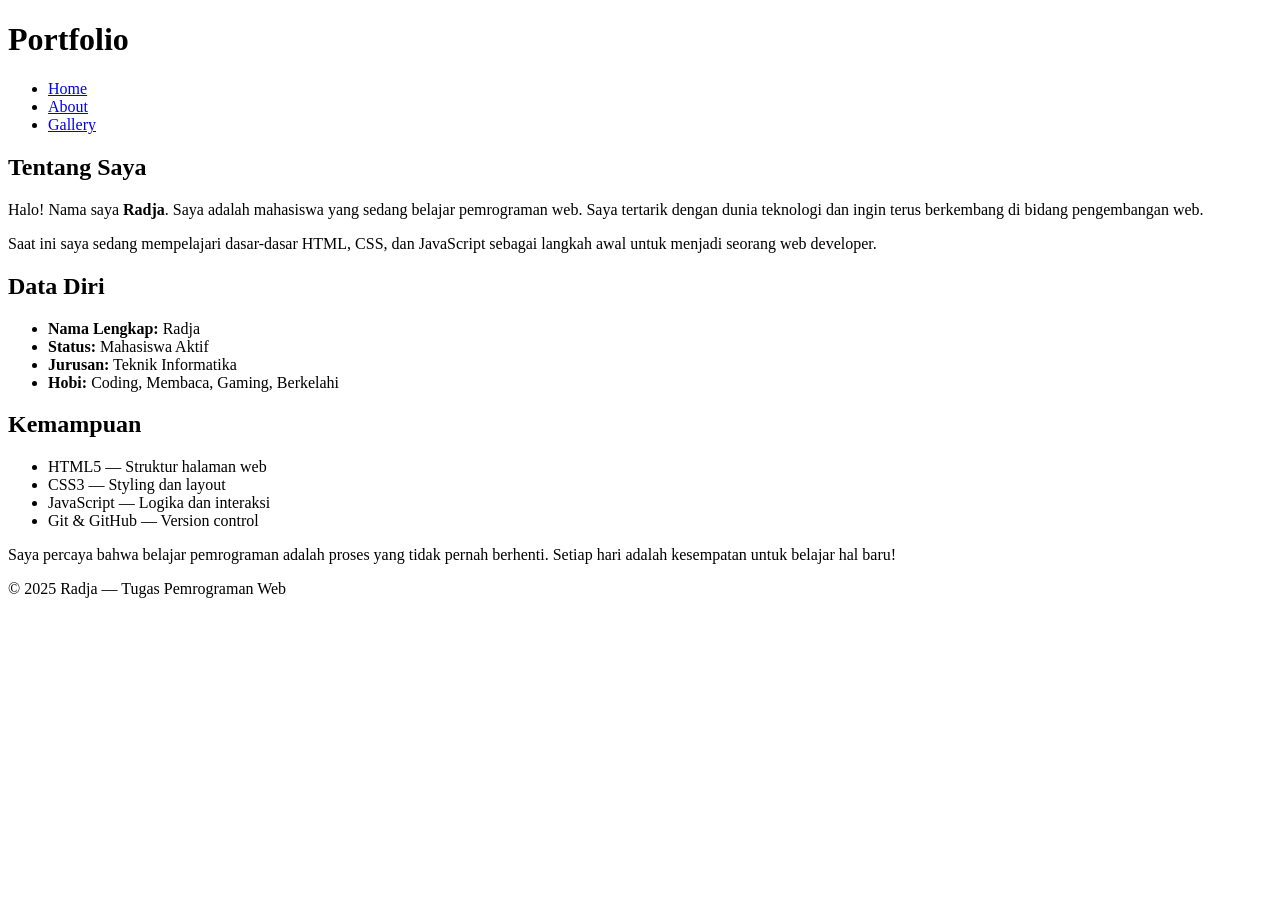
==== about.html @ cef14f7b "saya menambahkan profile" ====
<!DOCTYPE html>
<html lang="id">
<head>
    <meta charset="UTF-8">
    <meta name="viewport" content="width=device-width, initial-scale=1.0">
    <title>About - Portfolio Radja</title>
    <link rel="stylesheet" href="index.css">
</head>
<body>

    <header>
        <h1>Portfolio</h1>
        <ul>
            <li><a href="index.html">Home</a></li>
            <li><a href="about.html">About</a></li>
            <li><a href="gallery.html">Gallery</a></li>
        </ul>
    </header>

    <main>

        <div class="about-section">
            <h2>Tentang Saya</h2>

            <p>
                Halo! Nama saya <strong>Radja</strong>. Saya adalah mahasiswa yang sedang
                belajar pemrograman web. Saya tertarik dengan dunia teknologi dan ingin
                terus berkembang di bidang pengembangan web.
            </p>

            <p>
                Saat ini saya sedang mempelajari dasar-dasar HTML, CSS, dan JavaScript
                sebagai langkah awal untuk menjadi seorang web developer.
            </p>

            <h2>Data Diri</h2>
            <ul>
                <li><strong>Nama Lengkap:</strong> Radja</li>
                <li><strong>Status:</strong> Mahasiswa Aktif</li>
                <li><strong>Jurusan:</strong> Teknik Informatika</li>
                <li><strong>Hobi:</strong> Coding, Membaca, Gaming, Berkelahi</li>
            </ul>

            <h2>Kemampuan</h2>
            <ul>
                <li>HTML5 — Struktur halaman web</li>
                <li>CSS3 — Styling dan layout</li>
                <li>JavaScript — Logika dan interaksi</li>
                <li>Git & GitHub — Version control</li>
            </ul>

            <p>
                Saya percaya bahwa belajar pemrograman adalah proses yang tidak pernah
                berhenti. Setiap hari adalah kesempatan untuk belajar hal baru!
            </p>
        </div>

    </main>

    <footer>
        <p>&copy; 2025 Radja &mdash; Tugas Pemrograman Web</p>
    </footer>

</body>
</html>
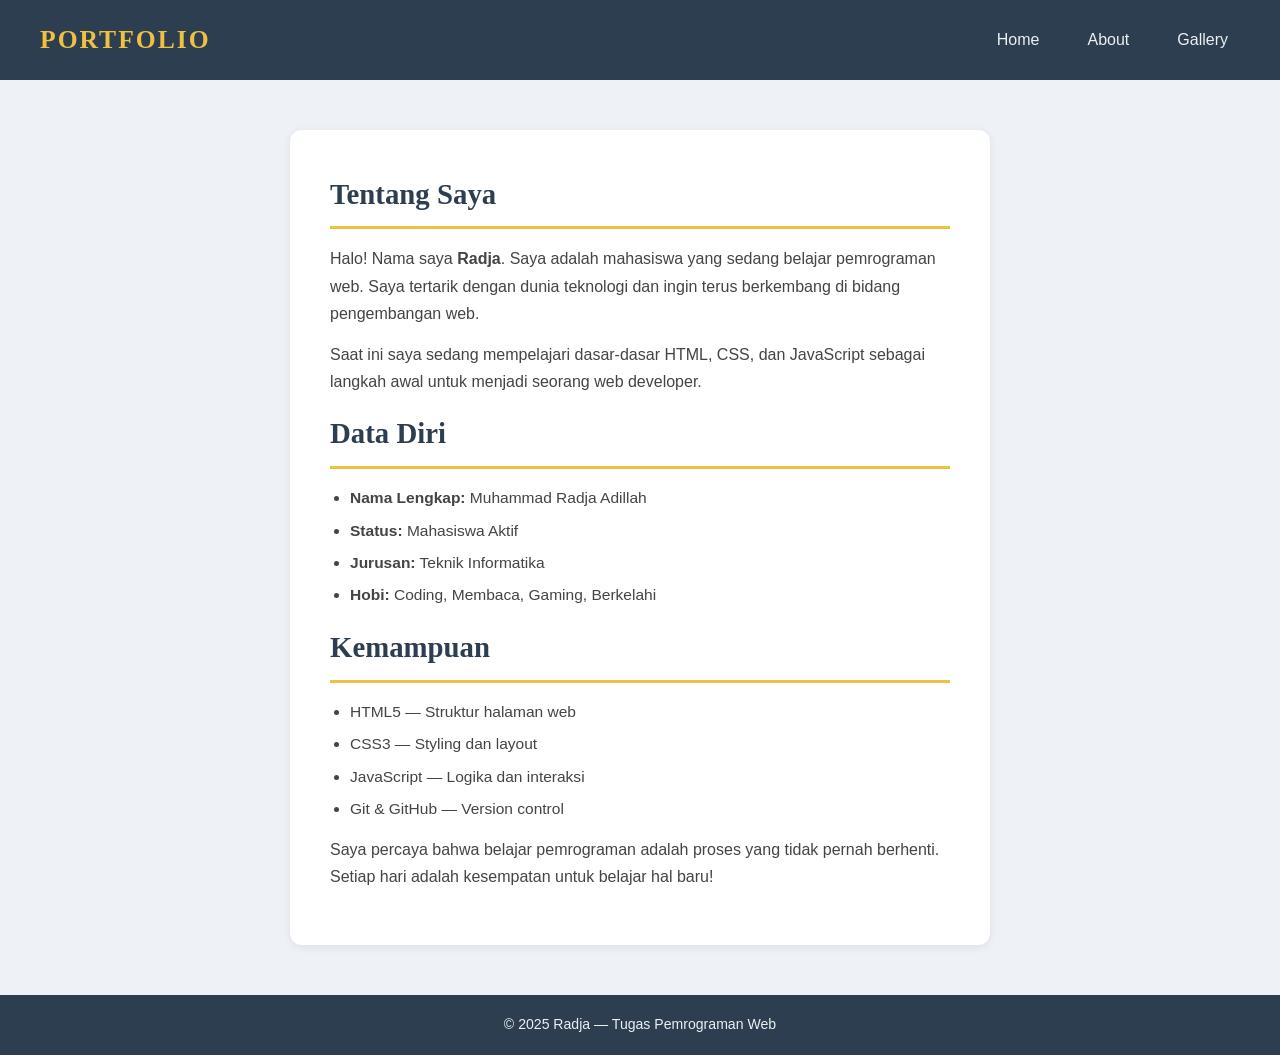
==== commit 6072d039: "menambahkan about" ====
--- a/about.html
+++ b/about.html
@@ -35,7 +35,7 @@
 
             <h2>Data Diri</h2>
             <ul>
-                <li><strong>Nama Lengkap:</strong> Radja</li>
+                <li><strong>Nama Lengkap:</strong> Muhammad Radja Adillah</li>
                 <li><strong>Status:</strong> Mahasiswa Aktif</li>
                 <li><strong>Jurusan:</strong> Teknik Informatika</li>
                 <li><strong>Hobi:</strong> Coding, Membaca, Gaming, Berkelahi</li>
--- a/index.css
+++ b/index.css
@@ -0,0 +1,213 @@
+/* ===== RESET & BASE ===== */
+* {
+    margin: 0;
+    padding: 0;
+    box-sizing: border-box;
+}
+
+body {
+    font-family: Georgia, 'Times New Roman', serif;
+    background-color: #eef2f7;
+    color: #2c3e50;
+    line-height: 1.7;
+}
+
+
+header {
+    background-color: #2c3e50;
+    padding: 18px 40px;
+    display: flex;
+    align-items: center;
+    justify-content: space-between;
+}
+
+header h1 {
+    color: #f0c040;
+    font-size: 1.6rem;
+    letter-spacing: 2px;
+    text-transform: uppercase;
+}
+
+header ul {
+    list-style: none;
+    display: flex;
+    gap: 24px;
+}
+
+header ul li a {
+    color: #ecf0f1;
+    text-decoration: none;
+    font-size: 1rem;
+    font-family: Arial, sans-serif;
+    padding: 6px 12px;
+    border-radius: 4px;
+    transition: background-color 0.2s;
+}
+
+header ul li a:hover {
+    background-color: #f0c040;
+    color: #2c3e50;
+}
+
+/* ===== HERO / MAIN ===== */
+.hero {
+    text-align: center;
+    padding: 60px 20px 40px;
+}
+
+.hero h2 {
+    font-size: 2rem;
+    color: #2c3e50;
+    margin-bottom: 8px;
+}
+
+.hero p {
+    font-size: 1.1rem;
+    color: #555;
+    margin-bottom: 24px;
+}
+
+.hero img {
+    border-radius: 12px;
+    border: 4px solid #2c3e50;
+    margin-bottom: 24px;
+    max-width: 100%;
+}
+
+.hero a {
+    display: inline-block;
+    margin: 6px 8px;
+    padding: 10px 24px;
+    background-color: #2c3e50;
+    color: #f0c040;
+    text-decoration: none;
+    border-radius: 6px;
+    font-family: Arial, sans-serif;
+    font-size: 0.95rem;
+    transition: background-color 0.2s;
+}
+
+.hero a:hover {
+    background-color: #f0c040;
+    color: #2c3e50;
+}
+
+/* ===== SECTION CARDS ===== */
+.section-title {
+    text-align: center;
+    font-size: 1.5rem;
+    color: #2c3e50;
+    margin: 40px 0 20px;
+    text-transform: uppercase;
+    letter-spacing: 1px;
+}
+
+.card-container {
+    display: flex;
+    flex-wrap: wrap;
+    justify-content: center;
+    gap: 20px;
+    padding: 0 40px 40px;
+}
+
+.card {
+    background-color: #ffffff;
+    border: 1px solid #d0d9e8;
+    border-radius: 10px;
+    padding: 24px;
+    width: 280px;
+    text-align: center;
+    box-shadow: 0 2px 8px rgba(0,0,0,0.07);
+}
+
+.card h3 {
+    font-size: 1.1rem;
+    color: #2c3e50;
+    margin-bottom: 8px;
+}
+
+.card p {
+    font-size: 0.92rem;
+    color: #666;
+    font-family: Arial, sans-serif;
+}
+
+
+.about-section {
+    max-width: 700px;
+    margin: 50px auto;
+    background-color: #ffffff;
+    border-radius: 12px;
+    padding: 40px;
+    box-shadow: 0 2px 10px rgba(0,0,0,0.08);
+}
+
+.about-section h2 {
+    font-size: 1.8rem;
+    color: #2c3e50;
+    margin-bottom: 16px;
+    border-bottom: 3px solid #f0c040;
+    padding-bottom: 8px;
+}
+
+.about-section p {
+    font-size: 1rem;
+    color: #444;
+    font-family: Arial, sans-serif;
+    margin-bottom: 14px;
+}
+
+.about-section ul {
+    margin: 10px 0 14px 20px;
+    font-family: Arial, sans-serif;
+    color: #444;
+    font-size: 0.97rem;
+}
+
+.about-section ul li {
+    margin-bottom: 6px;
+}
+
+
+.gallery-grid {
+    display: flex;
+    flex-wrap: wrap;
+    gap: 16px;
+    justify-content: center;
+    padding: 30px 40px 50px;
+}
+
+.gallery-item {
+    background-color: #ffffff;
+    border: 1px solid #d0d9e8;
+    border-radius: 10px;
+    overflow: hidden;
+    width: 260px;
+    box-shadow: 0 2px 8px rgba(0,0,0,0.07);
+    text-align: center;
+}
+
+.gallery-item img {
+    width: 100%;
+    height: 180px;
+    object-fit: cover;
+    display: block;
+}
+
+.gallery-item p {
+    padding: 10px;
+    font-size: 0.9rem;
+    color: #555;
+    font-family: Arial, sans-serif;
+}
+
+/* ===== FOOTER ===== */
+footer {
+    background-color: #2c3e50;
+    color: #ecf0f1;
+    text-align: center;
+    padding: 18px;
+    font-family: Arial, sans-serif;
+    font-size: 0.88rem;
+    margin-top: 20px;
+}
